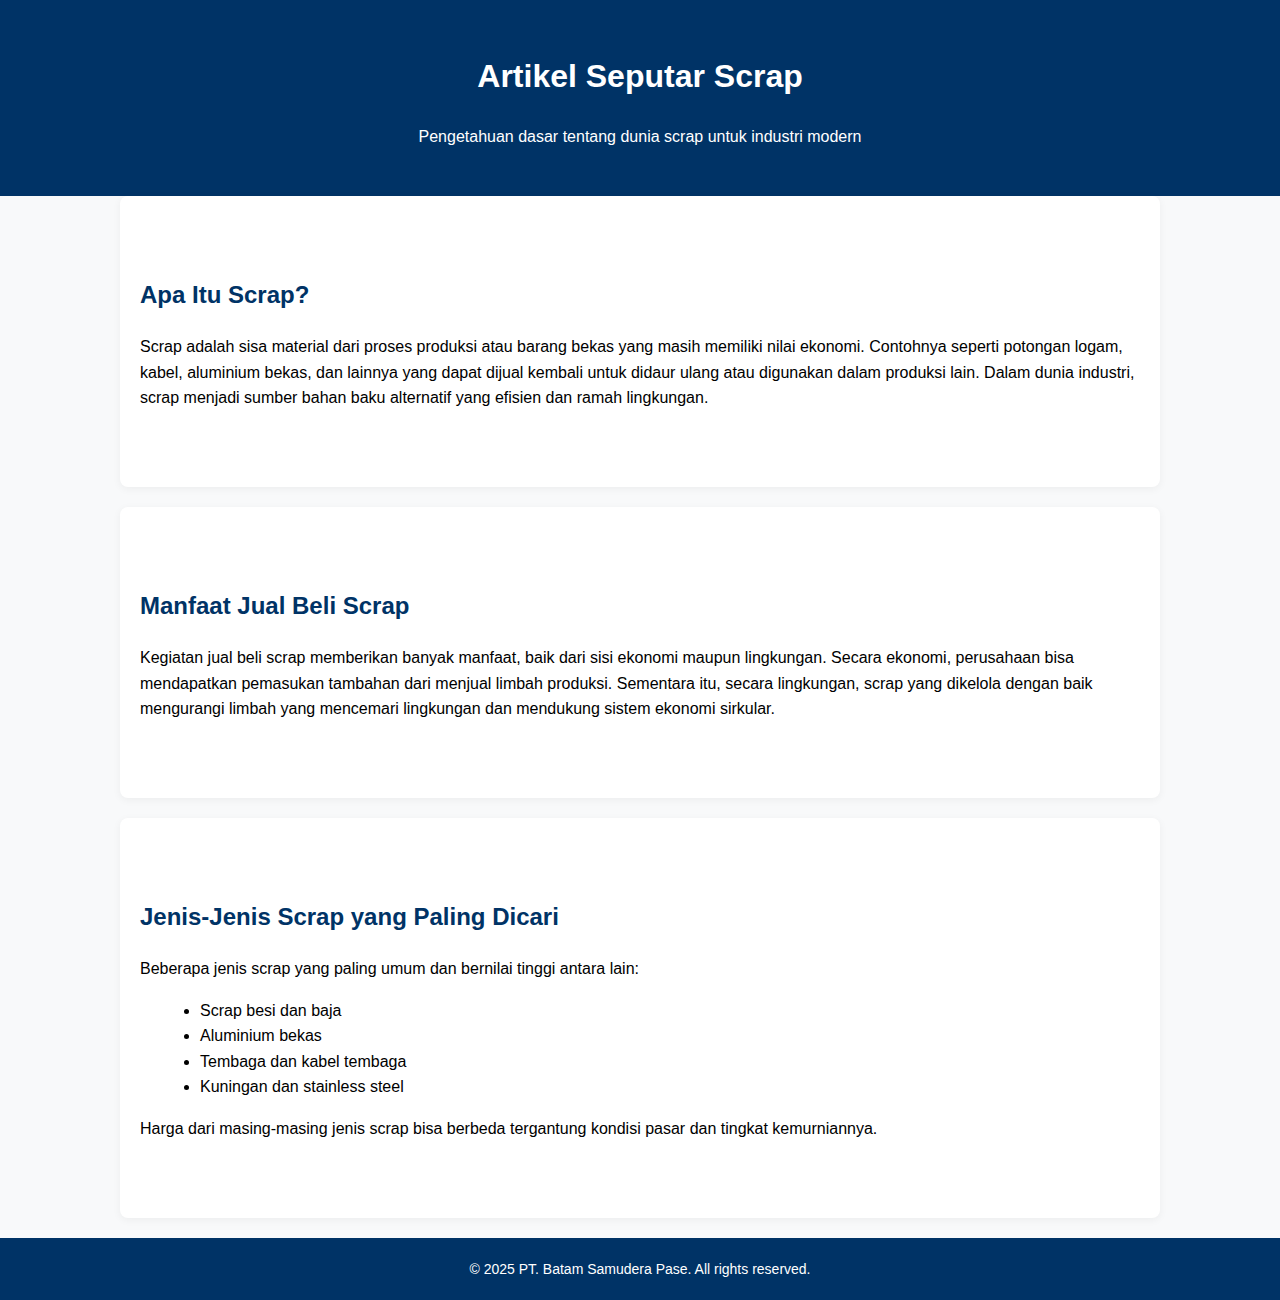
==== artikel-scrap.html @ 2cc11bd3 "Rename artikel-scrap to artikel-scrap.html" ====
<!DOCTYPE html>
<html lang="id">
<head>
  <meta charset="UTF-8">
  <meta name="viewport" content="width=device-width, initial-scale=1.0">
  <title>Artikel Tentang Scrap</title>
  <style>
    body {
      font-family: Arial, sans-serif;
      margin: 0;
      padding: 0;
      line-height: 1.6;
      background-color: #f8f9fa;
    }
    header {
      background-color: #003366;
      color: white;
      padding: 30px 20px;
      text-align: center;
    }
    section {
      padding: 60px 20px;
      max-width: 1000px;
      margin: auto;
      background-color: #ffffff;
      margin-bottom: 20px;
      box-shadow: 0 2px 8px rgba(0,0,0,0.05);
      border-radius: 8px;
    }
    h2 {
      color: #003366;
      margin-bottom: 20px;
    }
    ul {
      margin-left: 20px;
    }
    footer {
      background-color: #003366;
      color: white;
      text-align: center;
      padding: 20px;
      font-size: 14px;
    }
  </style>
</head>
<body>

  <header>
    <h1>Artikel Seputar Scrap</h1>
    <p>Pengetahuan dasar tentang dunia scrap untuk industri modern</p>
  </header>

  <section>
    <h2>Apa Itu Scrap?</h2>
    <p>
      Scrap adalah sisa material dari proses produksi atau barang bekas yang masih memiliki nilai ekonomi.
      Contohnya seperti potongan logam, kabel, aluminium bekas, dan lainnya yang dapat dijual kembali
      untuk didaur ulang atau digunakan dalam produksi lain. Dalam dunia industri, scrap menjadi sumber bahan baku alternatif
      yang efisien dan ramah lingkungan.
    </p>
  </section>

  <section>
    <h2>Manfaat Jual Beli Scrap</h2>
    <p>
      Kegiatan jual beli scrap memberikan banyak manfaat, baik dari sisi ekonomi maupun lingkungan.
      Secara ekonomi, perusahaan bisa mendapatkan pemasukan tambahan dari menjual limbah produksi.
      Sementara itu, secara lingkungan, scrap yang dikelola dengan baik mengurangi limbah yang mencemari lingkungan
      dan mendukung sistem ekonomi sirkular.
    </p>
  </section>

  <section>
    <h2>Jenis-Jenis Scrap yang Paling Dicari</h2>
    <p>
      Beberapa jenis scrap yang paling umum dan bernilai tinggi antara lain:
    </p>
    <ul>
      <li>Scrap besi dan baja</li>
      <li>Aluminium bekas</li>
      <li>Tembaga dan kabel tembaga</li>
      <li>Kuningan dan stainless steel</li>
    </ul>
    <p>
      Harga dari masing-masing jenis scrap bisa berbeda tergantung kondisi pasar dan tingkat kemurniannya.
    </p>
  </section>

  <footer>
    &copy; 2025 PT. Batam Samudera Pase. All rights reserved.
  </footer>

</body>
</html>
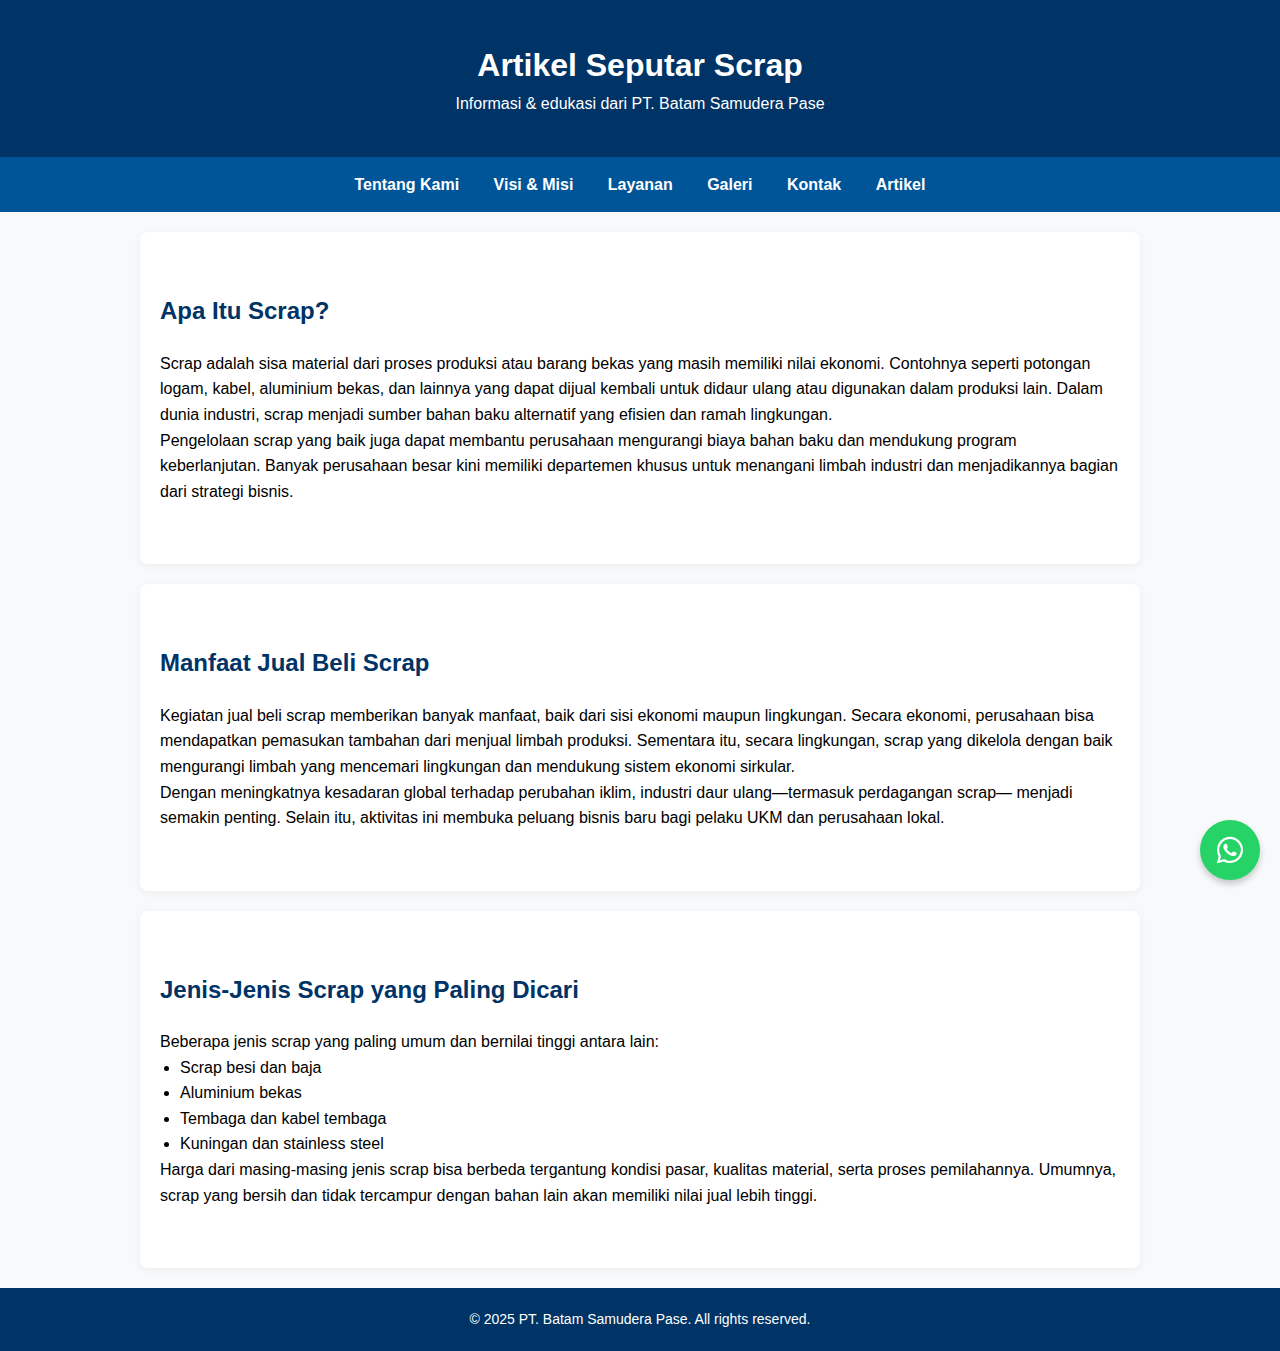
==== commit 3874faca: "Update artikel-scrap.html" ====
--- a/artikel-scrap.html
+++ b/artikel-scrap.html
@@ -1,39 +1,51 @@
 <!DOCTYPE html>
 <html lang="id">
 <head>
-  <meta charset="UTF-8">
-  <meta name="viewport" content="width=device-width, initial-scale=1.0">
-  <title>Artikel Tentang Scrap</title>
+  <meta charset="UTF-8" />
+  <meta name="viewport" content="width=device-width, initial-scale=1.0"/>
+  <title>Artikel Scrap | PT. Batam Samudera Pase</title>
+  <meta name="description" content="Artikel informatif tentang scrap dari PT. Batam Samudera Pase.">
+  <meta name="keywords" content="artikel scrap, manfaat daur ulang, jual beli scrap, PT. Batam Samudera Pase">
+  <meta name="author" content="Batam Samudera Pase">
+  <link rel="icon" type="image/png" href="favicon.png">
+  <link rel="stylesheet" href="https://cdnjs.cloudflare.com/ajax/libs/font-awesome/6.4.0/css/all.min.css">
   <style>
-    body {
-      font-family: Arial, sans-serif;
-      margin: 0;
-      padding: 0;
-      line-height: 1.6;
-      background-color: #f8f9fa;
-    }
+    * { box-sizing: border-box; margin: 0; padding: 0; }
+    body { font-family: 'Arial', sans-serif; background-color: #f8f9fa; line-height: 1.6; }
+
     header {
       background-color: #003366;
       color: white;
-      padding: 30px 20px;
       text-align: center;
+      padding: 40px 20px;
     }
+
+    nav {
+      background-color: #005599;
+      text-align: center;
+      padding: 15px;
+    }
+
+    nav a {
+      color: white;
+      margin: 0 15px;
+      text-decoration: none;
+      font-weight: bold;
+    }
+
     section {
+      background-color: white;
       padding: 60px 20px;
       max-width: 1000px;
-      margin: auto;
-      background-color: #ffffff;
-      margin-bottom: 20px;
+      margin: 20px auto;
+      border-radius: 8px;
       box-shadow: 0 2px 8px rgba(0,0,0,0.05);
-      border-radius: 8px;
     }
-    h2 {
-      color: #003366;
-      margin-bottom: 20px;
-    }
-    ul {
-      margin-left: 20px;
-    }
+
+    h2 { color: #003366; margin-bottom: 20px; }
+    h3 { color: #005599; margin-top: 20px; }
+    ul { margin-left: 20px; }
+
     footer {
       background-color: #003366;
       color: white;
@@ -41,14 +53,37 @@
       padding: 20px;
       font-size: 14px;
     }
+
+    .whatsapp-float {
+      position: fixed; bottom: 20px; right: 20px;
+      background-color: #25D366; color: white;
+      border-radius: 50%; width: 60px; height: 60px;
+      text-align: center; font-size: 30px; z-index: 1000;
+      box-shadow: 0 4px 6px rgba(0,0,0,0.2);
+    }
+
+    .whatsapp-float i { margin-top: 15px; }
+
+    @media (max-width: 600px) {
+      nav a { display: block; margin: 10px 0; }
+    }
   </style>
 </head>
 <body>
 
   <header>
     <h1>Artikel Seputar Scrap</h1>
-    <p>Pengetahuan dasar tentang dunia scrap untuk industri modern</p>
+    <p>Informasi & edukasi dari PT. Batam Samudera Pase</p>
   </header>
+
+  <nav>
+    <a href="index.html#tentang">Tentang Kami</a>
+    <a href="index.html#visi-misi">Visi & Misi</a>
+    <a href="index.html#layanan">Layanan</a>
+    <a href="index.html#galeri">Galeri</a>
+    <a href="index.html#kontak">Kontak</a>
+    <a href="artikel-scrap.html">Artikel</a>
+  </nav>
 
   <section>
     <h2>Apa Itu Scrap?</h2>
@@ -57,6 +92,10 @@
       Contohnya seperti potongan logam, kabel, aluminium bekas, dan lainnya yang dapat dijual kembali
       untuk didaur ulang atau digunakan dalam produksi lain. Dalam dunia industri, scrap menjadi sumber bahan baku alternatif
       yang efisien dan ramah lingkungan.
+    </p>
+    <p>
+      Pengelolaan scrap yang baik juga dapat membantu perusahaan mengurangi biaya bahan baku dan mendukung program keberlanjutan.
+      Banyak perusahaan besar kini memiliki departemen khusus untuk menangani limbah industri dan menjadikannya bagian dari strategi bisnis.
     </p>
   </section>
 
@@ -67,6 +106,10 @@
       Secara ekonomi, perusahaan bisa mendapatkan pemasukan tambahan dari menjual limbah produksi.
       Sementara itu, secara lingkungan, scrap yang dikelola dengan baik mengurangi limbah yang mencemari lingkungan
       dan mendukung sistem ekonomi sirkular.
+    </p>
+    <p>
+      Dengan meningkatnya kesadaran global terhadap perubahan iklim, industri daur ulang—termasuk perdagangan scrap—
+      menjadi semakin penting. Selain itu, aktivitas ini membuka peluang bisnis baru bagi pelaku UKM dan perusahaan lokal.
     </p>
   </section>
 
@@ -82,7 +125,8 @@
       <li>Kuningan dan stainless steel</li>
     </ul>
     <p>
-      Harga dari masing-masing jenis scrap bisa berbeda tergantung kondisi pasar dan tingkat kemurniannya.
+      Harga dari masing-masing jenis scrap bisa berbeda tergantung kondisi pasar, kualitas material, serta proses pemilahannya.
+      Umumnya, scrap yang bersih dan tidak tercampur dengan bahan lain akan memiliki nilai jual lebih tinggi.
     </p>
   </section>
 
@@ -90,5 +134,9 @@
     &copy; 2025 PT. Batam Samudera Pase. All rights reserved.
   </footer>
 
+  <a class="whatsapp-float" href="https://wa.me/6282388444260" target="_blank" title="Hubungi via WhatsApp">
+    <i class="fab fa-whatsapp"></i>
+  </a>
+
 </body>
 </html>
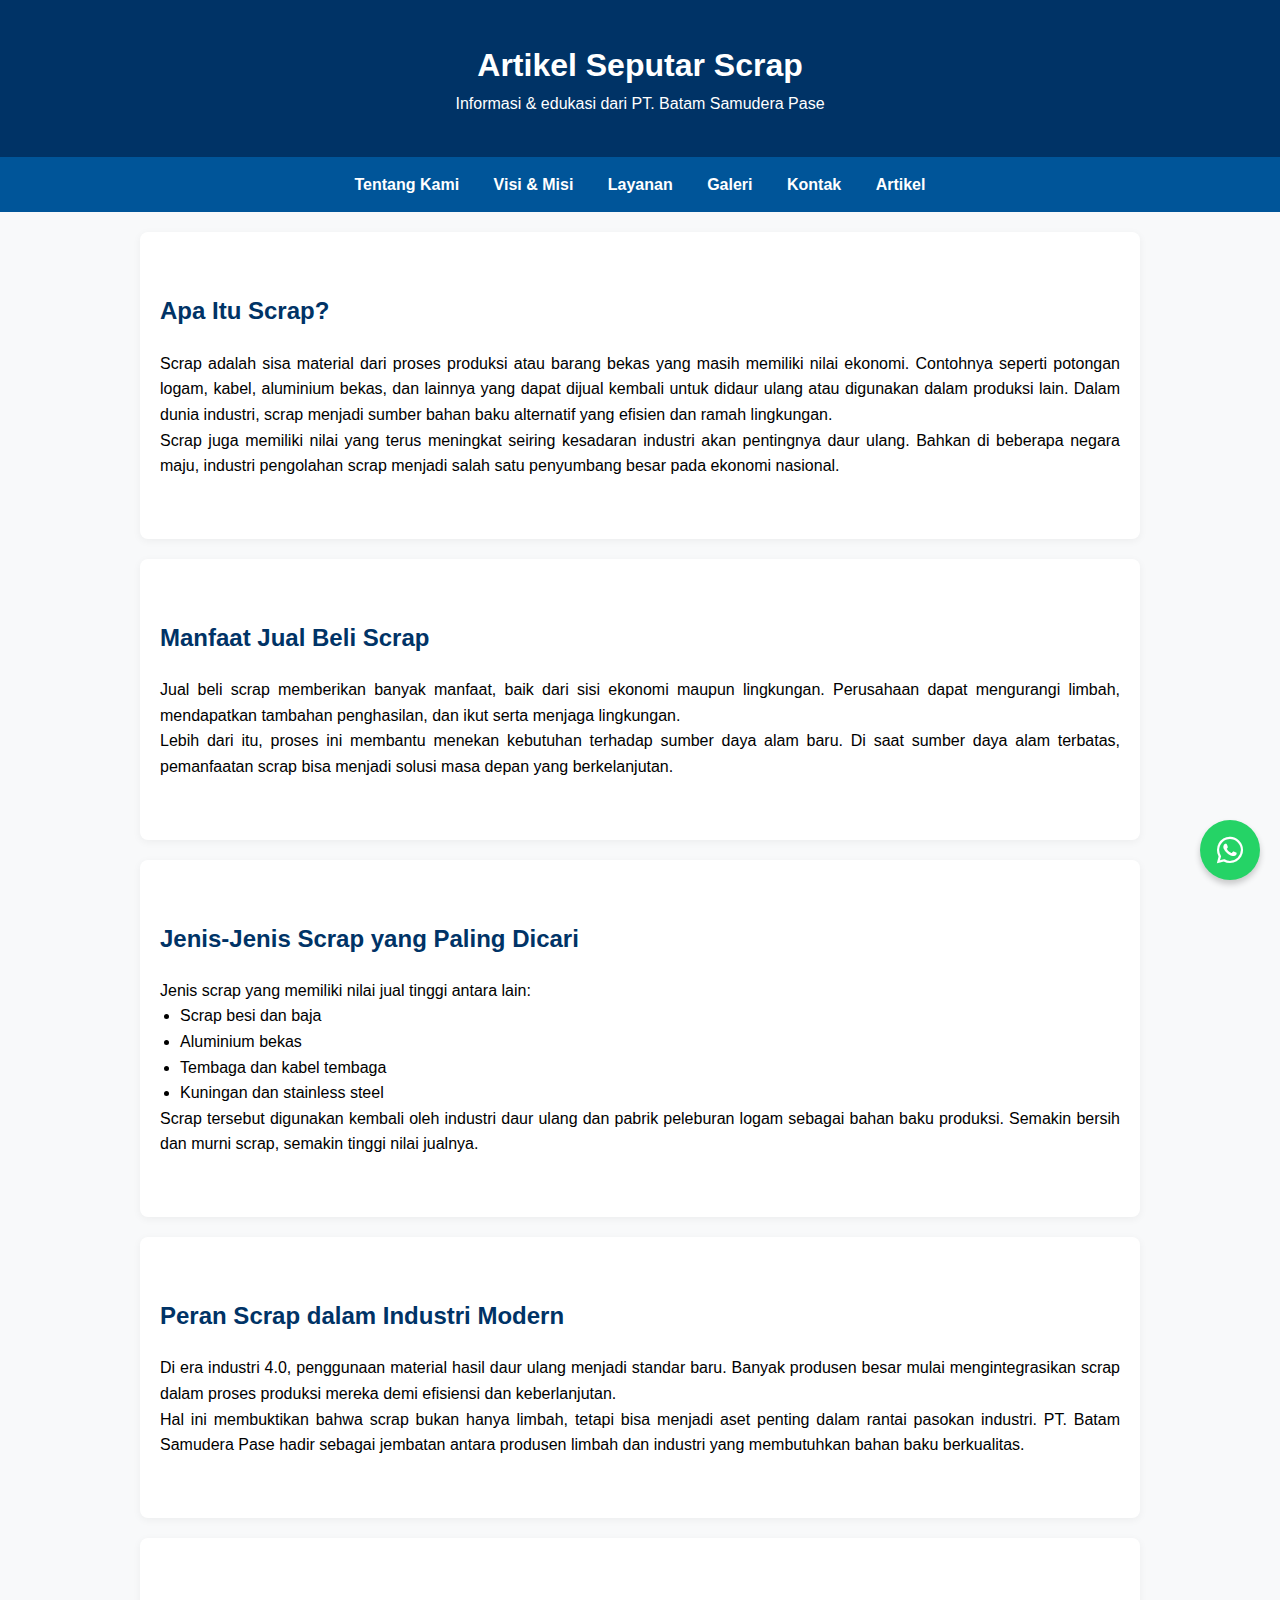
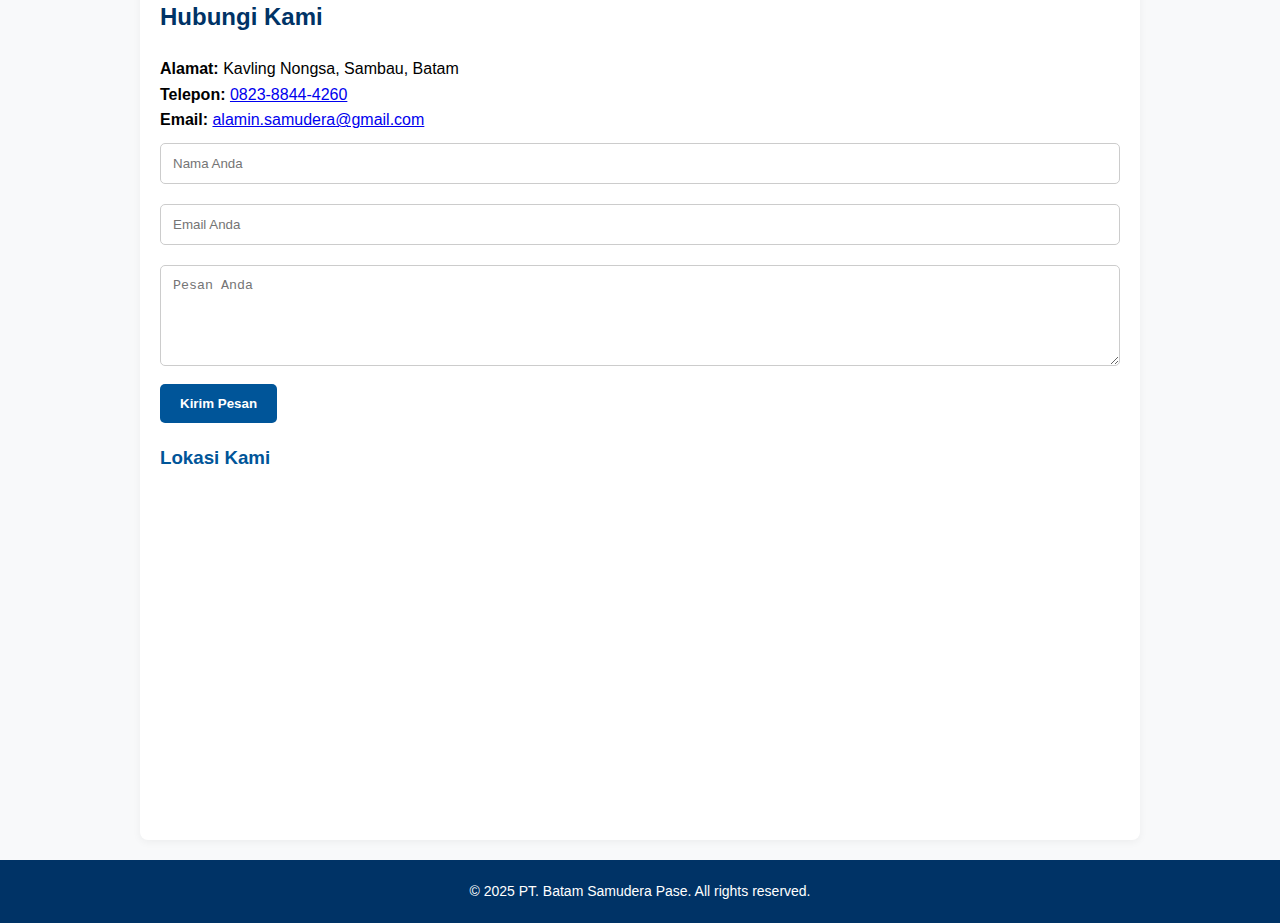
==== commit e4599735: "Update artikel-scrap.html" ====
--- a/artikel-scrap.html
+++ b/artikel-scrap.html
@@ -40,11 +40,26 @@
       margin: 20px auto;
       border-radius: 8px;
       box-shadow: 0 2px 8px rgba(0,0,0,0.05);
+      text-align: justify;
     }
 
     h2 { color: #003366; margin-bottom: 20px; }
     h3 { color: #005599; margin-top: 20px; }
     ul { margin-left: 20px; }
+
+    form input, form textarea {
+      width: 100%; padding: 12px; margin: 10px 0;
+      border-radius: 5px; border: 1px solid #ccc;
+    }
+
+    form button {
+      background-color: #005599; color: white; padding: 12px 20px;
+      border: none; border-radius: 5px; font-weight: bold; cursor: pointer;
+    }
+
+    iframe {
+      width: 100%; height: 300px; border: 0; border-radius: 10px;
+    }
 
     footer {
       background-color: #003366;
@@ -94,30 +109,26 @@
       yang efisien dan ramah lingkungan.
     </p>
     <p>
-      Pengelolaan scrap yang baik juga dapat membantu perusahaan mengurangi biaya bahan baku dan mendukung program keberlanjutan.
-      Banyak perusahaan besar kini memiliki departemen khusus untuk menangani limbah industri dan menjadikannya bagian dari strategi bisnis.
+      Scrap juga memiliki nilai yang terus meningkat seiring kesadaran industri akan pentingnya daur ulang. 
+      Bahkan di beberapa negara maju, industri pengolahan scrap menjadi salah satu penyumbang besar pada ekonomi nasional.
     </p>
   </section>
 
   <section>
     <h2>Manfaat Jual Beli Scrap</h2>
     <p>
-      Kegiatan jual beli scrap memberikan banyak manfaat, baik dari sisi ekonomi maupun lingkungan.
-      Secara ekonomi, perusahaan bisa mendapatkan pemasukan tambahan dari menjual limbah produksi.
-      Sementara itu, secara lingkungan, scrap yang dikelola dengan baik mengurangi limbah yang mencemari lingkungan
-      dan mendukung sistem ekonomi sirkular.
+      Jual beli scrap memberikan banyak manfaat, baik dari sisi ekonomi maupun lingkungan.
+      Perusahaan dapat mengurangi limbah, mendapatkan tambahan penghasilan, dan ikut serta menjaga lingkungan.
     </p>
     <p>
-      Dengan meningkatnya kesadaran global terhadap perubahan iklim, industri daur ulang—termasuk perdagangan scrap—
-      menjadi semakin penting. Selain itu, aktivitas ini membuka peluang bisnis baru bagi pelaku UKM dan perusahaan lokal.
+      Lebih dari itu, proses ini membantu menekan kebutuhan terhadap sumber daya alam baru.
+      Di saat sumber daya alam terbatas, pemanfaatan scrap bisa menjadi solusi masa depan yang berkelanjutan.
     </p>
   </section>
 
   <section>
     <h2>Jenis-Jenis Scrap yang Paling Dicari</h2>
-    <p>
-      Beberapa jenis scrap yang paling umum dan bernilai tinggi antara lain:
-    </p>
+    <p>Jenis scrap yang memiliki nilai jual tinggi antara lain:</p>
     <ul>
       <li>Scrap besi dan baja</li>
       <li>Aluminium bekas</li>
@@ -125,9 +136,38 @@
       <li>Kuningan dan stainless steel</li>
     </ul>
     <p>
-      Harga dari masing-masing jenis scrap bisa berbeda tergantung kondisi pasar, kualitas material, serta proses pemilahannya.
-      Umumnya, scrap yang bersih dan tidak tercampur dengan bahan lain akan memiliki nilai jual lebih tinggi.
+      Scrap tersebut digunakan kembali oleh industri daur ulang dan pabrik peleburan logam sebagai bahan baku produksi.
+      Semakin bersih dan murni scrap, semakin tinggi nilai jualnya.
     </p>
+  </section>
+
+  <section>
+    <h2>Peran Scrap dalam Industri Modern</h2>
+    <p>
+      Di era industri 4.0, penggunaan material hasil daur ulang menjadi standar baru.
+      Banyak produsen besar mulai mengintegrasikan scrap dalam proses produksi mereka demi efisiensi dan keberlanjutan.
+    </p>
+    <p>
+      Hal ini membuktikan bahwa scrap bukan hanya limbah, tetapi bisa menjadi aset penting dalam rantai pasokan industri.
+      PT. Batam Samudera Pase hadir sebagai jembatan antara produsen limbah dan industri yang membutuhkan bahan baku berkualitas.
+    </p>
+  </section>
+
+  <section id="kontak">
+    <h2>Hubungi Kami</h2>
+    <p><strong>Alamat:</strong> Kavling Nongsa, Sambau, Batam</p>
+    <p><strong>Telepon:</strong> <a href="tel:+6282388444260">0823-8844-4260</a></p>
+    <p><strong>Email:</strong> <a href="mailto:alamin.samudera@gmail.com">alamin.samudera@gmail.com</a></p>
+
+    <form action="https://formspree.io/f/yourformid" method="POST">
+      <input type="text" name="name" placeholder="Nama Anda" required>
+      <input type="email" name="email" placeholder="Email Anda" required>
+      <textarea name="message" rows="5" placeholder="Pesan Anda" required></textarea>
+      <button type="submit">Kirim Pesan</button>
+    </form>
+
+    <h3>Lokasi Kami</h3>
+    <iframe src="https://www.google.com/maps/embed?pb=!1m18!1m12!1m3!1d1991.9610586410932!2d104.09145229662282!3d1.152740571669902!2m3!1f0!2f0!3f0!3m2!1i1024!2i768!4f13.1!3m3!1m2!1s0x31d98874191cddc3%3A0x9be2bb628527670!2sBatam%2C%20Sambau%2C%20Nongsa%2C%20Batam%20City%2C%20Riau%20Islands%2029465!5e0!3m2!1sen!2sid!4v1712724440752!5m2!1sen!2sid" allowfullscreen></iframe>
   </section>
 
   <footer>
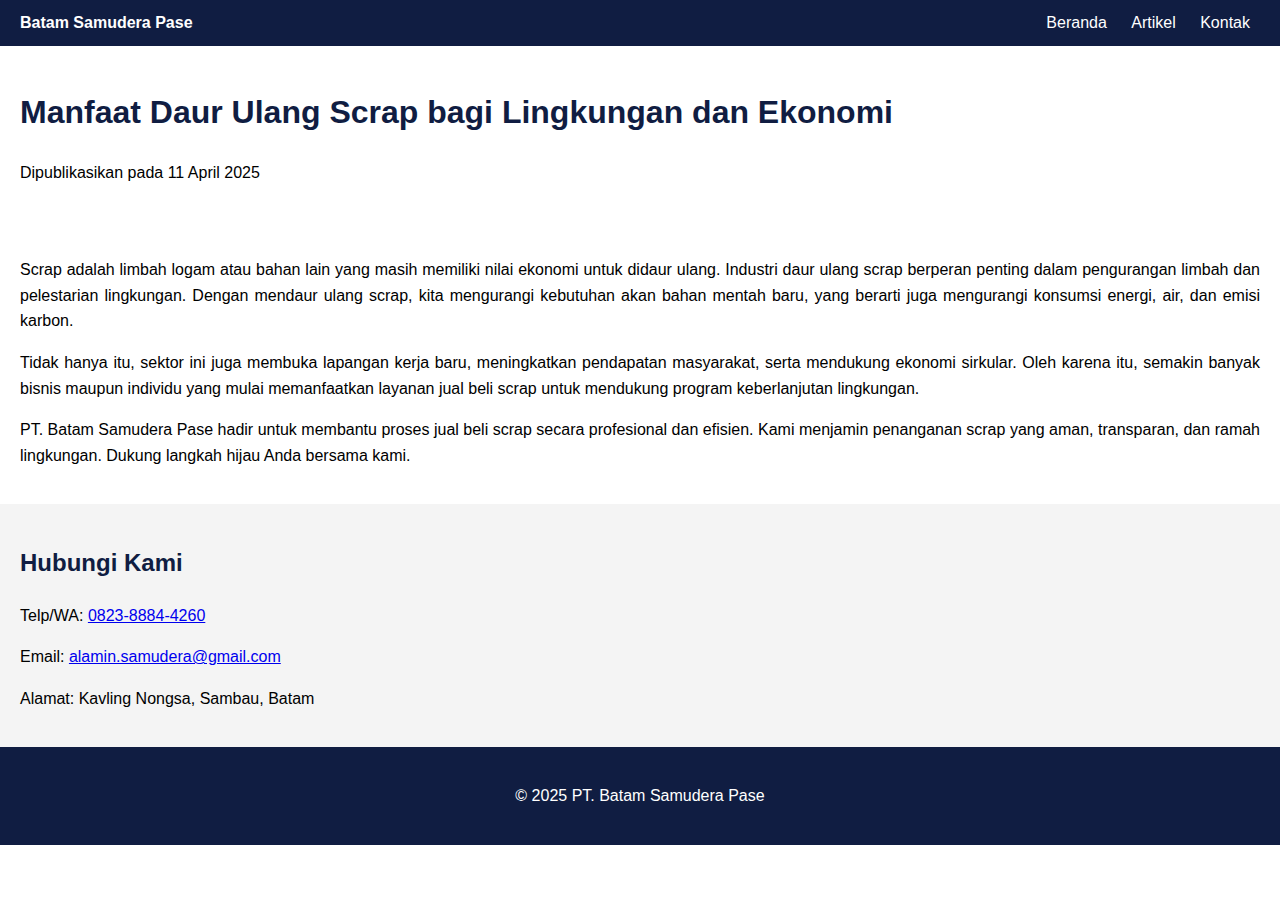
==== commit b8c43c0d: "Update artikel-scrap.html" ====
--- a/artikel-scrap.html
+++ b/artikel-scrap.html
@@ -1,182 +1,58 @@
 <!DOCTYPE html>
 <html lang="id">
 <head>
-  <meta charset="UTF-8" />
-  <meta name="viewport" content="width=device-width, initial-scale=1.0"/>
-  <title>Artikel Scrap | PT. Batam Samudera Pase</title>
-  <meta name="description" content="Artikel informatif tentang scrap dari PT. Batam Samudera Pase.">
-  <meta name="keywords" content="artikel scrap, manfaat daur ulang, jual beli scrap, PT. Batam Samudera Pase">
-  <meta name="author" content="Batam Samudera Pase">
-  <link rel="icon" type="image/png" href="favicon.png">
-  <link rel="stylesheet" href="https://cdnjs.cloudflare.com/ajax/libs/font-awesome/6.4.0/css/all.min.css">
+  <meta charset="UTF-8">
+  <meta name="viewport" content="width=device-width, initial-scale=1.0">
+  <title>Artikel - Tentang Scrap</title>
+  <link rel="icon" href="logo.png" type="image/png">
   <style>
-    * { box-sizing: border-box; margin: 0; padding: 0; }
-    body { font-family: 'Arial', sans-serif; background-color: #f8f9fa; line-height: 1.6; }
-
-    header {
-      background-color: #003366;
-      color: white;
-      text-align: center;
-      padding: 40px 20px;
-    }
-
-    nav {
-      background-color: #005599;
-      text-align: center;
-      padding: 15px;
-    }
-
-    nav a {
-      color: white;
-      margin: 0 15px;
-      text-decoration: none;
-      font-weight: bold;
-    }
-
-    section {
-      background-color: white;
-      padding: 60px 20px;
-      max-width: 1000px;
-      margin: 20px auto;
-      border-radius: 8px;
-      box-shadow: 0 2px 8px rgba(0,0,0,0.05);
-      text-align: justify;
-    }
-
-    h2 { color: #003366; margin-bottom: 20px; }
-    h3 { color: #005599; margin-top: 20px; }
-    ul { margin-left: 20px; }
-
-    form input, form textarea {
-      width: 100%; padding: 12px; margin: 10px 0;
-      border-radius: 5px; border: 1px solid #ccc;
-    }
-
-    form button {
-      background-color: #005599; color: white; padding: 12px 20px;
-      border: none; border-radius: 5px; font-weight: bold; cursor: pointer;
-    }
-
-    iframe {
-      width: 100%; height: 300px; border: 0; border-radius: 10px;
-    }
-
-    footer {
-      background-color: #003366;
-      color: white;
-      text-align: center;
-      padding: 20px;
-      font-size: 14px;
-    }
-
-    .whatsapp-float {
-      position: fixed; bottom: 20px; right: 20px;
-      background-color: #25D366; color: white;
-      border-radius: 50%; width: 60px; height: 60px;
-      text-align: center; font-size: 30px; z-index: 1000;
-      box-shadow: 0 4px 6px rgba(0,0,0,0.2);
-    }
-
-    .whatsapp-float i { margin-top: 15px; }
-
-    @media (max-width: 600px) {
-      nav a { display: block; margin: 10px 0; }
-    }
+    body { margin: 0; font-family: 'Segoe UI', sans-serif; line-height: 1.6; text-align: justify; }
+    nav { background: #101d42; padding: 10px 20px; color: white; display: flex; justify-content: space-between; align-items: center; }
+    nav a { color: white; text-decoration: none; margin: 0 10px; }
+    header, section, footer { padding: 20px; }
+    section:nth-child(even) { background: #f4f4f4; }
+    h1, h2 { color: #101d42; }
+    footer { background: #101d42; color: white; text-align: center; }
   </style>
 </head>
 <body>
 
+  <nav>
+    <div><strong>Batam Samudera Pase</strong></div>
+    <div>
+      <a href="index.html">Beranda</a>
+      <a href="artikel.html">Artikel</a>
+      <a href="index.html#kontak">Kontak</a>
+    </div>
+  </nav>
+
   <header>
-    <h1>Artikel Seputar Scrap</h1>
-    <p>Informasi & edukasi dari PT. Batam Samudera Pase</p>
+    <h1>Manfaat Daur Ulang Scrap bagi Lingkungan dan Ekonomi</h1>
+    <p>Dipublikasikan pada 11 April 2025</p>
   </header>
 
-  <nav>
-    <a href="index.html#tentang">Tentang Kami</a>
-    <a href="index.html#visi-misi">Visi & Misi</a>
-    <a href="index.html#layanan">Layanan</a>
-    <a href="index.html#galeri">Galeri</a>
-    <a href="index.html#kontak">Kontak</a>
-    <a href="artikel-scrap.html">Artikel</a>
-  </nav>
-
   <section>
-    <h2>Apa Itu Scrap?</h2>
     <p>
-      Scrap adalah sisa material dari proses produksi atau barang bekas yang masih memiliki nilai ekonomi.
-      Contohnya seperti potongan logam, kabel, aluminium bekas, dan lainnya yang dapat dijual kembali
-      untuk didaur ulang atau digunakan dalam produksi lain. Dalam dunia industri, scrap menjadi sumber bahan baku alternatif
-      yang efisien dan ramah lingkungan.
+      Scrap adalah limbah logam atau bahan lain yang masih memiliki nilai ekonomi untuk didaur ulang. Industri daur ulang scrap berperan penting dalam pengurangan limbah dan pelestarian lingkungan. 
+      Dengan mendaur ulang scrap, kita mengurangi kebutuhan akan bahan mentah baru, yang berarti juga mengurangi konsumsi energi, air, dan emisi karbon.
     </p>
     <p>
-      Scrap juga memiliki nilai yang terus meningkat seiring kesadaran industri akan pentingnya daur ulang. 
-      Bahkan di beberapa negara maju, industri pengolahan scrap menjadi salah satu penyumbang besar pada ekonomi nasional.
-    </p>
-  </section>
-
-  <section>
-    <h2>Manfaat Jual Beli Scrap</h2>
-    <p>
-      Jual beli scrap memberikan banyak manfaat, baik dari sisi ekonomi maupun lingkungan.
-      Perusahaan dapat mengurangi limbah, mendapatkan tambahan penghasilan, dan ikut serta menjaga lingkungan.
+      Tidak hanya itu, sektor ini juga membuka lapangan kerja baru, meningkatkan pendapatan masyarakat, serta mendukung ekonomi sirkular. Oleh karena itu, semakin banyak bisnis maupun individu yang mulai memanfaatkan layanan jual beli scrap untuk mendukung program keberlanjutan lingkungan.
     </p>
     <p>
-      Lebih dari itu, proses ini membantu menekan kebutuhan terhadap sumber daya alam baru.
-      Di saat sumber daya alam terbatas, pemanfaatan scrap bisa menjadi solusi masa depan yang berkelanjutan.
-    </p>
-  </section>
-
-  <section>
-    <h2>Jenis-Jenis Scrap yang Paling Dicari</h2>
-    <p>Jenis scrap yang memiliki nilai jual tinggi antara lain:</p>
-    <ul>
-      <li>Scrap besi dan baja</li>
-      <li>Aluminium bekas</li>
-      <li>Tembaga dan kabel tembaga</li>
-      <li>Kuningan dan stainless steel</li>
-    </ul>
-    <p>
-      Scrap tersebut digunakan kembali oleh industri daur ulang dan pabrik peleburan logam sebagai bahan baku produksi.
-      Semakin bersih dan murni scrap, semakin tinggi nilai jualnya.
-    </p>
-  </section>
-
-  <section>
-    <h2>Peran Scrap dalam Industri Modern</h2>
-    <p>
-      Di era industri 4.0, penggunaan material hasil daur ulang menjadi standar baru.
-      Banyak produsen besar mulai mengintegrasikan scrap dalam proses produksi mereka demi efisiensi dan keberlanjutan.
-    </p>
-    <p>
-      Hal ini membuktikan bahwa scrap bukan hanya limbah, tetapi bisa menjadi aset penting dalam rantai pasokan industri.
-      PT. Batam Samudera Pase hadir sebagai jembatan antara produsen limbah dan industri yang membutuhkan bahan baku berkualitas.
+      PT. Batam Samudera Pase hadir untuk membantu proses jual beli scrap secara profesional dan efisien. Kami menjamin penanganan scrap yang aman, transparan, dan ramah lingkungan. Dukung langkah hijau Anda bersama kami.
     </p>
   </section>
 
   <section id="kontak">
     <h2>Hubungi Kami</h2>
-    <p><strong>Alamat:</strong> Kavling Nongsa, Sambau, Batam</p>
-    <p><strong>Telepon:</strong> <a href="tel:+6282388444260">0823-8844-4260</a></p>
-    <p><strong>Email:</strong> <a href="mailto:alamin.samudera@gmail.com">alamin.samudera@gmail.com</a></p>
-
-    <form action="https://formspree.io/f/yourformid" method="POST">
-      <input type="text" name="name" placeholder="Nama Anda" required>
-      <input type="email" name="email" placeholder="Email Anda" required>
-      <textarea name="message" rows="5" placeholder="Pesan Anda" required></textarea>
-      <button type="submit">Kirim Pesan</button>
-    </form>
-
-    <h3>Lokasi Kami</h3>
-    <iframe src="https://www.google.com/maps/embed?pb=!1m18!1m12!1m3!1d1991.9610586410932!2d104.09145229662282!3d1.152740571669902!2m3!1f0!2f0!3f0!3m2!1i1024!2i768!4f13.1!3m3!1m2!1s0x31d98874191cddc3%3A0x9be2bb628527670!2sBatam%2C%20Sambau%2C%20Nongsa%2C%20Batam%20City%2C%20Riau%20Islands%2029465!5e0!3m2!1sen!2sid!4v1712724440752!5m2!1sen!2sid" allowfullscreen></iframe>
+    <p>Telp/WA: <a href="https://wa.me/6282388444260" target="_blank">0823-8884-4260</a></p>
+    <p>Email: <a href="mailto:alamin.samudera@gmail.com">alamin.samudera@gmail.com</a></p>
+    <p>Alamat: Kavling Nongsa, Sambau, Batam</p>
   </section>
 
   <footer>
-    &copy; 2025 PT. Batam Samudera Pase. All rights reserved.
+    <p>&copy; 2025 PT. Batam Samudera Pase</p>
   </footer>
-
-  <a class="whatsapp-float" href="https://wa.me/6282388444260" target="_blank" title="Hubungi via WhatsApp">
-    <i class="fab fa-whatsapp"></i>
-  </a>
-
 </body>
 </html>
